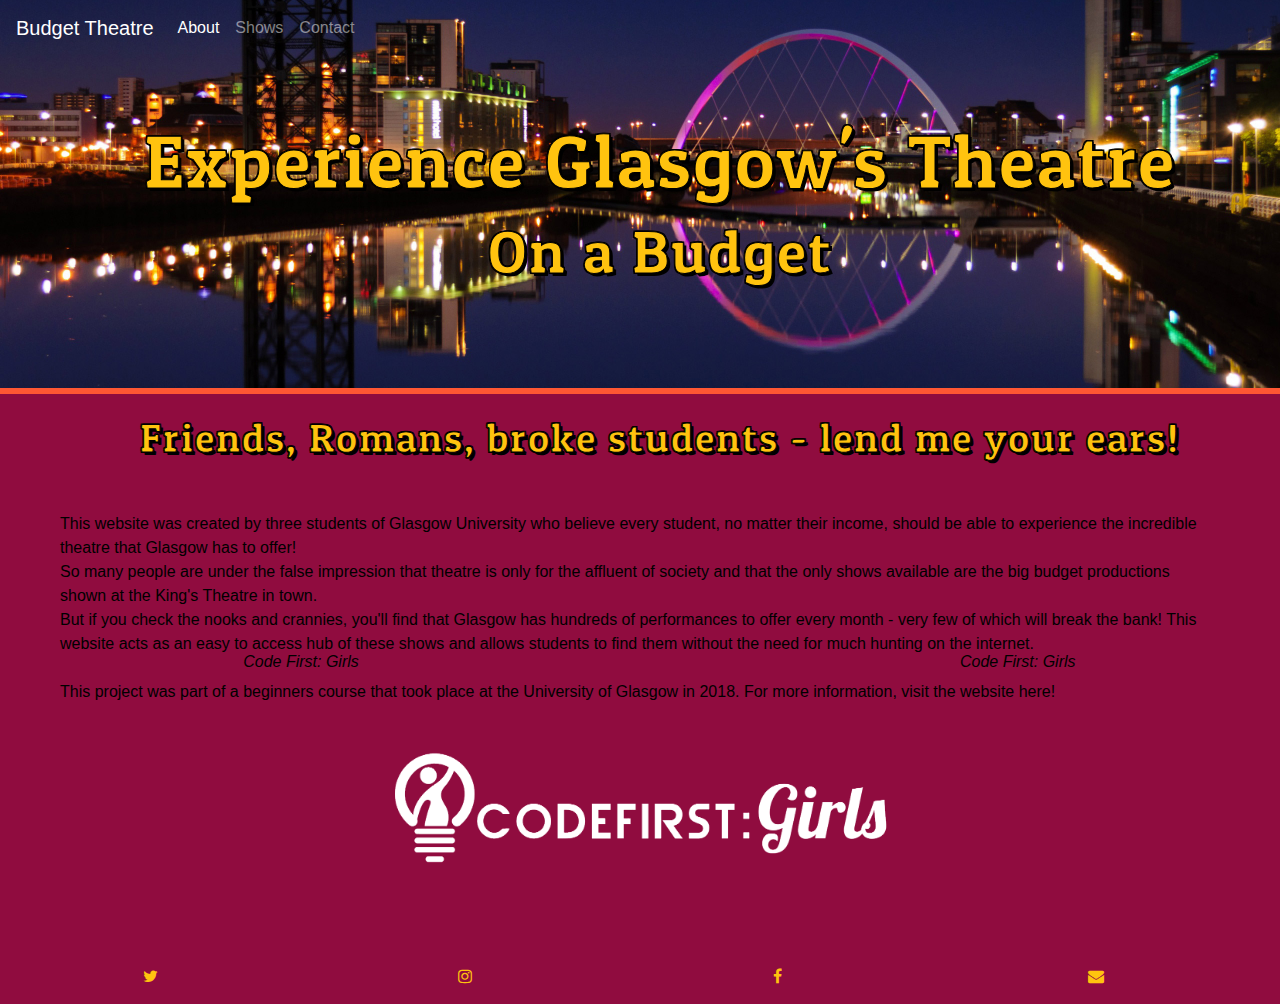
==== index_page2.html @ 1379a8dc "Fixed things" ====
<!DOCTYPE html>
<html>

<head>
  <!--    <link rel="stylesheet" type="text/css" href="./bootstrap.css"> -->
  <link rel="stylesheet" href="https://maxcdn.bootstrapcdn.com/bootstrap/4.0.0/css/bootstrap.min.css" integrity="sha384-Gn5384xqQ1aoWXA+058RXPxPg6fy4IWvTNh0E263XmFcJlSAwiGgFAW/dAiS6JXm" crossorigin="anonymous">
  <link rel="stylesheet" type="text/css" href="./stylesheet.css">
  <link href="https://fonts.googleapis.com/css?family=Patua+One" rel="stylesheet">
  <link rel="stylesheet" href="https://cdnjs.cloudflare.com/ajax/libs/font-awesome/4.7.0/css/font-awesome.min.css">
  <title> Glasgow Theatre on a Budget - About Us </title>
</head>

<body>
  <header>
    <nav class="navbar transparent navbar-expand-lg navbar-dark ">
      <a class="navbar-brand" href="index.html">Budget Theatre</a>
      <button class="navbar-toggler" type="button" data-toggle="collapse" data-target="#navbarNav" aria-controls="navbarNav" aria-expanded="false" aria-label="Toggle navigation">
        <span class="navbar-toggler-icon"></span>
      </button>
      <div class="collapse navbar-collapse" id="navbarNav">
        <ul class="navbar-nav">
          <li class="nav-item active">
            <a class="nav-link" href="index_page2.html">About<span class="sr-only">(current)</span></a>
          </li>
          <li class="nav-item">
            <a class="nav-link" href="#">Shows</a>
          </li>
          <li class="nav-item">
            <a class="nav-link" href="#">Contact</a>
          </li>
        </ul>
      </div>
    </nav>
    <div class='test'>
      <h1> Experience Glasgow's Theatre </h1>
      <h2> On a Budget </h2>
    </div>
  </header>

  <div class='whatson'>
      <h3>Friends, Romans, broke students - lend me your ears!</h3>
      <p class=about_text>
        This website was created by three students of Glasgow University who believe every student, no matter their income, should be able to experience the incredible theatre that Glasgow has to offer!<br />
        So many people are under the false impression that theatre is only for the affluent of society and that the only shows available are the big budget productions shown at the King's Theatre in town.<br />
        But if you check the nooks and crannies, you'll find that Glasgow has hundreds of performances to offer every month - very few of which will break the bank! This website acts as an easy to access hub of these shows and allows students to find them without the need for much hunting on the internet.<br />
        <br />
        This project was part of a <em>Code First: Girls</em> beginners course that took place at the University of Glasgow in 2018. For more information, visit the <em> Code First: Girls</em> website <a href="https://www.codefirstgirls.org.uk/">here!</a> <!--Need to change colour and underline of link because it looks scruffy -->
        <br />
        <br />
        </p>
        <div class="codefirst_img">
          <a href="http://www.codefirstgirls.org.uk">
            <img src="CFG_LogoHQ.png" width="600px" height="230px">
          </a>
        </div>
  </div>
  </div>
    <div class='container-fluid'>
      <div class="row">
        <a href="https://twitter.com/CodeFirstGirls?ref_src=twsrc%5Etfw&ref_url=https%3A%2F%2Fwww.codefirstgirls.org.uk%2F" class="fa fa-twitter"></a>
        <a href="https://www.instagram.com/codefirstgirls/?hl=en" class="fa fa-instagram" target="_blank"></a>
        <a class="fa fa-facebook" href="https://www.facebook.com/codefirstgirls/" target="_blank"></a>
        <a href= "https://login.live.com/login.srf?wa=wsignin1.0&rpsnv=13&ct=1520538115&rver=6.7.6640.0&wp=MBI_SSL&wreply=https%3a%2f%2foutlook.live.com%2fowa%2f%3fauthRedirect%3dtrue%26RpsCsrfState%3d013f477d-b495-9458-2a0b-ffa1d95e0cd4&id=292841&whr=live.com&CBCXT=out&lw=1&fl=dob%2cflname%2cwld&cobrandid=90015"
        class="fa fa-envelope" target="_blank"></a>
      </div>
    </div>
  </footer>

  <script src="https://code.jquery.com/jquery-3.2.1.slim.min.js" integrity="sha384-KJ3o2DKtIkvYIK3UENzmM7KCkRr/rE9/Qpg6aAZGJwFDMVNA/GpGFF93hXpG5KkN" crossorigin="anonymous"></script>
  <script src="https://cdnjs.cloudflare.com/ajax/libs/popper.js/1.12.9/umd/popper.min.js" integrity="sha384-ApNbgh9B+Y1QKtv3Rn7W3mgPxhU9K/ScQsAP7hUibX39j7fakFPskvXusvfa0b4Q" crossorigin="anonymous"></script>
  <script src="https://maxcdn.bootstrapcdn.com/bootstrap/4.0.0/js/bootstrap.min.js" integrity="sha384-JZR6Spejh4U02d8jOt6vLEHfe/JQGiRRSQQxSfFWpi1MquVdAyjUar5+76PVCmYl" crossorigin="anonymous"></script>

</body>

</html>
---- stylesheet.css ----
* { margin: 0px;
  padding: 0px;
}

body {
font-family: helvetica, sans-serif;
background-color: #900C3F;
}

h1, h2, h3 {
  font-family: 'Patua One', cursive;
  text-align: center;
  color: #FFC30F;
  margin: 10px 0 10px 40px;
  font-size: 75px;
  letter-spacing: 2px;
  -webkit-text-stroke: 1px black;
   text-shadow:
       3px 3px 0 #000,
     -1px -1px 0 #000,
      1px -1px 0 #000,
      -1px 1px 0 #000,
       1px 1px 0 #000;
}

h1 {
  padding: 50px 0 0 0;
}

h2 {
  font-size: 60px;
  padding: 0 0 60px 0;
}

h3 {
  font-size: 40px;
  padding: 0 0 20px 0;
}

p {
  color: #FFC30F;
  text-align: center;
}

.image_container {
    max-width: 100%;
    margin: 0 auto;
}

.showimages img {
  margin-right: 50px;
  border-radius: 8px;
  border: 2px solid #FFC30F; /* I'd like to add a 1px black line around the yellow border if I can work it out... */
  }


.img_wrap {
  position: relative;
  height: 317px; /* The image height should be 300px but for some reason the description box height has to be 317px - very specifically */
  width: 250px;
  margin: 30px;
  display: inline-block;
}

.item_description {
  position: absolute;
  top: 0;
  bottom: 0;
  left: 0;
  right: 0;
  display: flex;
  align-items: center;
  justify-content: center;
  background: rgba(255, 255, 255, 0.5);
  color: black;
  visibility: hidden;
  opacity: 0;
  transition: opacity .2s, visibility .2s;
  border-radius: 8px;
  font-size: 20px;
  font-weight: bold;
}

em {
  position: absolute;
  margin-top: -30px;
}

.img_wrap:hover .item_description {
  visibility: visible;
  opacity: 1;
}


img {
  image: linear-gradient(bottom, rgba(0,0,0,1), rgba(0,0,0,.4));
}

.test {
  margin: 0px 0 40px 0px;
}

.Welcome {
  padding: 10px;
}

.whatson {
  padding: 10px;
}

.contact {
  padding: 10px;
}

.row {
  color: white;
  padding: 10px;
}

.fa {
  padding: 10px;
  font-size: 20px;
  width: 70px;
  float: right;
  text-decoration: none;
  border-radius: 50%;
  color: #FFC30F;
  position: static;
  margin: 0 auto;
}

.container-fluid {
  float: right;
}
.form-text {
  color: #FFC30F;

}
.navbar-header {
  color: #FFC30F;
}

#headerparagraph {
  background-color: #58184590;
  margin: 0px 0 0 0;
  border-radius: 15px;
  padding: 20px;
  color: #FFC30F;
  position: center;

  /* Still need to add opacity settings for internet explorer and such */
}

.about_text {
  margin: 30px 50px 0 50px;
  text-align: left;
  color: black;
  im
}
.codefirst_img {
  height: 10em;
  display: flex;
  align-items: center;
  justify-content: center;
  margin: 0 0 50px 0;
}

a {
  color:inherit;
  text-decoration: none;
 }

header {
  background: url('backgroung_img.jpg');
  background-position: center;
  background-repeat: no-repeat;
  background-size: cover;
  width: 100%;
  display: inline-block;
  border-bottom: 6px solid #FF5733

}

form {
  /* Just to center the form on the page */
  width: 300px;
  padding: 10px;
  margin:0 auto;
	position:relative;
  /* To see the outline of the form */
}

form div + div {
  margin-top: 1em;
}

label {
  /* To make sure that all labels have the same size and are properly aligned */
  display: inline-block;
  width: 300px;
}

input, textarea {
  /* To make sure that all text fields have the same font settings
     By default, textareas have a monospace font */
  font: 1em sans-serif;

  /* To give the same size to all text fields */
  width: 300px;
}

input:focus, textarea:focus {
  /* To give a little highlight on active elements */
  border-color: #000;
}

textarea {
  /* To properly align multiline text fields with their labels */
  vertical-align: top;
  /* To give enough room to type some text */
  height: 5em;
}

.button {
  /* To position the buttons to the same position of the text fields */
  font-family: 'Patua One', cursive;
  color: #FFC30F;

   /* same size as the label elements */
}

button {
  /* This extra margin represent roughly the same space as the space
     between the labels and their text fields */
  margin-left: .5em;
  color: black;
}
@media only screen and (max-width: 1200px) {
    /* For mobile phones: */
    [class*="col-"] {
        width: 100%;
    }
}

.button {
    background-color: #4CAF50; /* Green */
    border: none;
    color: white;
    padding: 16px 16px;
    text-align: center;
    text-decoration: none;
    display: inline-block;
    font-size: 16px;
    margin: 4px 2px;
    -webkit-transition-duration: 0.4s; /* Safari */
    transition-duration: 0.4s;
    cursor: pointer;
}

.button1 {
    background-color: white;
    color: black;
    border: 2px solid #FFC30F;
    border-radius: 8px;
}

.button1:hover {
    background-color: #FFC30F;
    color: white;
}

.navbar.transparent.navbar-inverse .navbar-inner {
  background: rgba(0,0,0,0.4);
  font-family: helvetica, sans-serif;
}
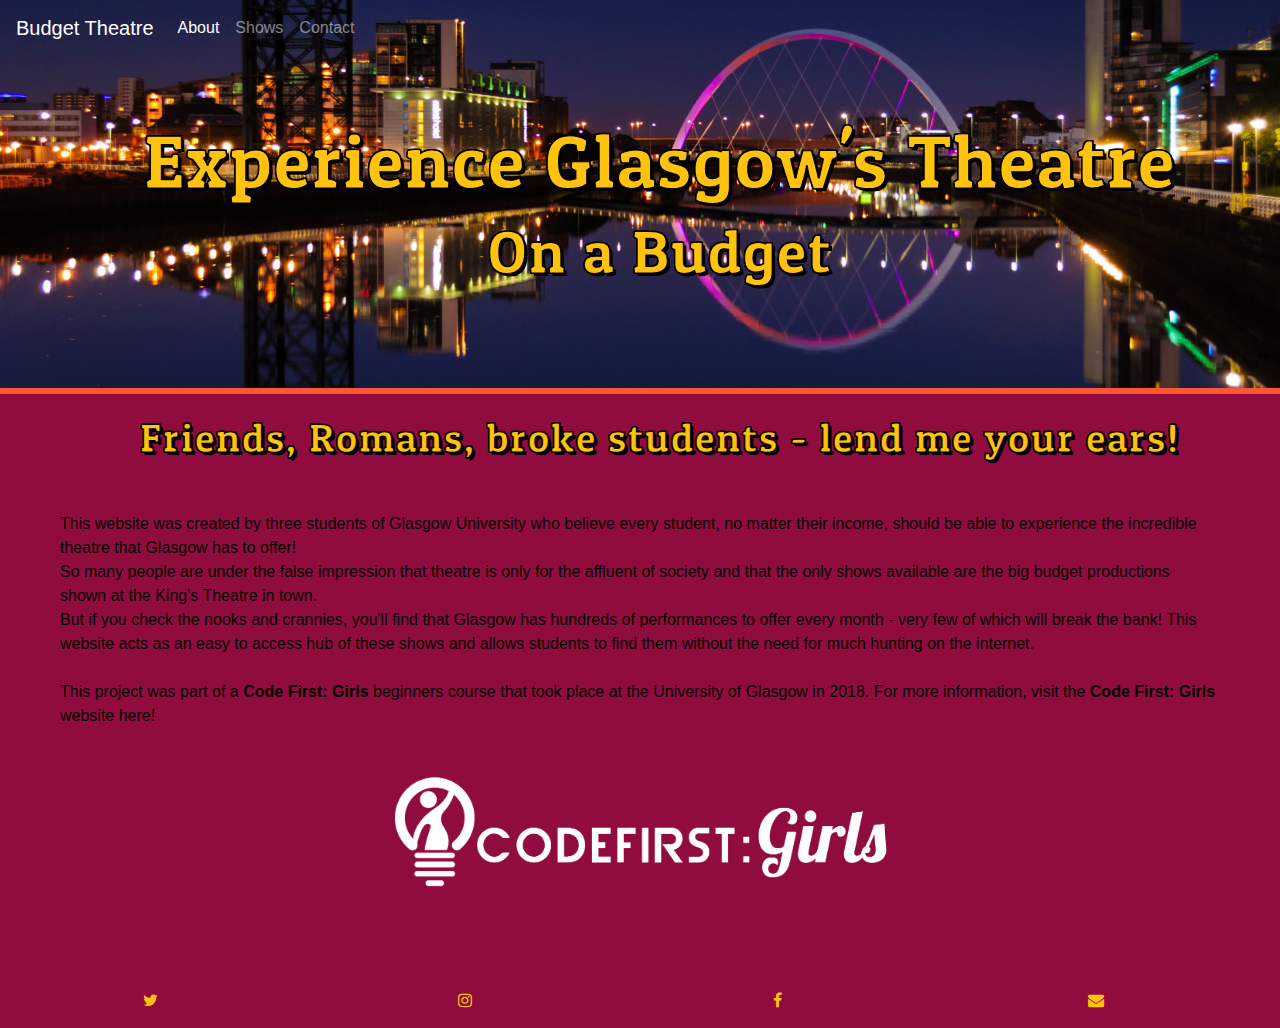
==== commit 18b11b35: "Fixing the bold type that had moved out of place" ====
--- a/index_page2.html
+++ b/index_page2.html
@@ -44,7 +44,7 @@
         So many people are under the false impression that theatre is only for the affluent of society and that the only shows available are the big budget productions shown at the King's Theatre in town.<br />
         But if you check the nooks and crannies, you'll find that Glasgow has hundreds of performances to offer every month - very few of which will break the bank! This website acts as an easy to access hub of these shows and allows students to find them without the need for much hunting on the internet.<br />
         <br />
-        This project was part of a <em>Code First: Girls</em> beginners course that took place at the University of Glasgow in 2018. For more information, visit the <em> Code First: Girls</em> website <a href="https://www.codefirstgirls.org.uk/">here!</a> <!--Need to change colour and underline of link because it looks scruffy -->
+        This project was part of a <span class='bold'>Code First: Girls</span> beginners course that took place at the University of Glasgow in 2018. For more information, visit the <span class="bold"> Code First: Girls</span> website <a href="https://www.codefirstgirls.org.uk/">here!</a> <!--Need to change colour and underline of link because it looks scruffy -->
         <br />
         <br />
         </p>
--- a/stylesheet.css
+++ b/stylesheet.css
@@ -273,3 +273,7 @@
   background: rgba(0,0,0,0.4);
   font-family: helvetica, sans-serif;
 }
+
+.bold {
+  font-weight: bold;
+}
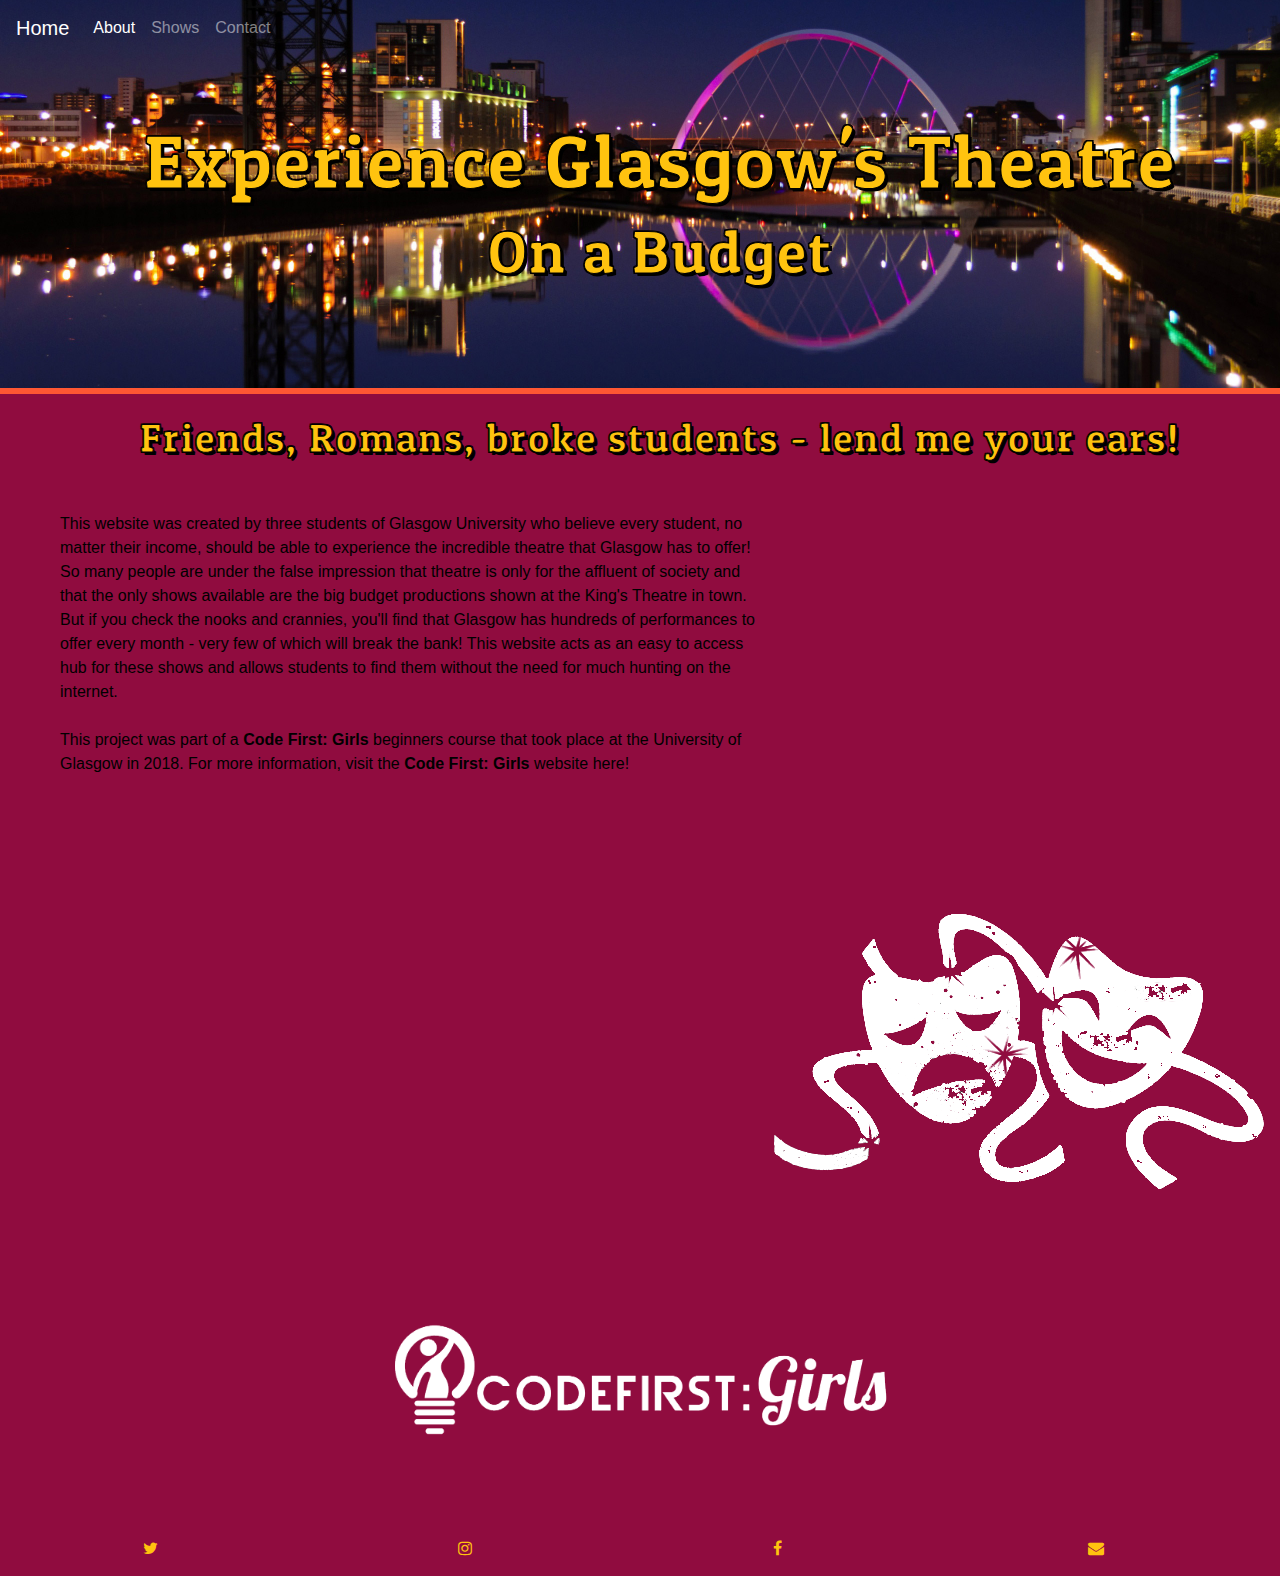
==== commit d771acc4: "Added shows and formatted" ====
--- a/index_page2.html
+++ b/index_page2.html
@@ -13,7 +13,7 @@
 <body>
   <header>
     <nav class="navbar transparent navbar-expand-lg navbar-dark ">
-      <a class="navbar-brand" href="index.html">Budget Theatre</a>
+      <a class="navbar-brand" href="index.html">Home</a>
       <button class="navbar-toggler" type="button" data-toggle="collapse" data-target="#navbarNav" aria-controls="navbarNav" aria-expanded="false" aria-label="Toggle navigation">
         <span class="navbar-toggler-icon"></span>
       </button>
@@ -42,12 +42,15 @@
       <p class=about_text>
         This website was created by three students of Glasgow University who believe every student, no matter their income, should be able to experience the incredible theatre that Glasgow has to offer!<br />
         So many people are under the false impression that theatre is only for the affluent of society and that the only shows available are the big budget productions shown at the King's Theatre in town.<br />
-        But if you check the nooks and crannies, you'll find that Glasgow has hundreds of performances to offer every month - very few of which will break the bank! This website acts as an easy to access hub of these shows and allows students to find them without the need for much hunting on the internet.<br />
+        But if you check the nooks and crannies, you'll find that Glasgow has hundreds of performances to offer every month - very few of which will break the bank! This website acts as an easy to access hub for these shows and allows students to find them without the need for much hunting on the internet.<br />
         <br />
         This project was part of a <span class='bold'>Code First: Girls</span> beginners course that took place at the University of Glasgow in 2018. For more information, visit the <span class="bold"> Code First: Girls</span> website <a href="https://www.codefirstgirls.org.uk/">here!</a> <!--Need to change colour and underline of link because it looks scruffy -->
         <br />
         <br />
         </p>
+        <div class="masks">
+          <img src="masks2.png">
+        </div>
         <div class="codefirst_img">
           <a href="http://www.codefirstgirls.org.uk">
             <img src="CFG_LogoHQ.png" width="600px" height="230px">
--- a/stylesheet.css
+++ b/stylesheet.css
@@ -50,13 +50,16 @@
 .showimages img {
   margin-right: 50px;
   border-radius: 8px;
-  border: 2px solid #FFC30F; /* I'd like to add a 1px black line around the yellow border if I can work it out... */
+  padding: 2px;
+  border: 1px solid #000000;
+  background-color: #FFC30F;
   }
+
 
 
 .img_wrap {
   position: relative;
-  height: 317px; /* The image height should be 300px but for some reason the description box height has to be 317px - very specifically */
+  height: 316px; /* The image height should be 300px but for some reason the description box height has to be 316px - very specifically */
   width: 250px;
   margin: 30px;
   display: inline-block;
@@ -155,7 +158,7 @@
   margin: 30px 50px 0 50px;
   text-align: left;
   color: black;
-  im
+  width: 700px
 }
 .codefirst_img {
   height: 10em;
@@ -163,6 +166,10 @@
   align-items: center;
   justify-content: center;
   margin: 0 0 50px 0;
+}
+
+.masks {
+  text-align: right;
 }
 
 a {
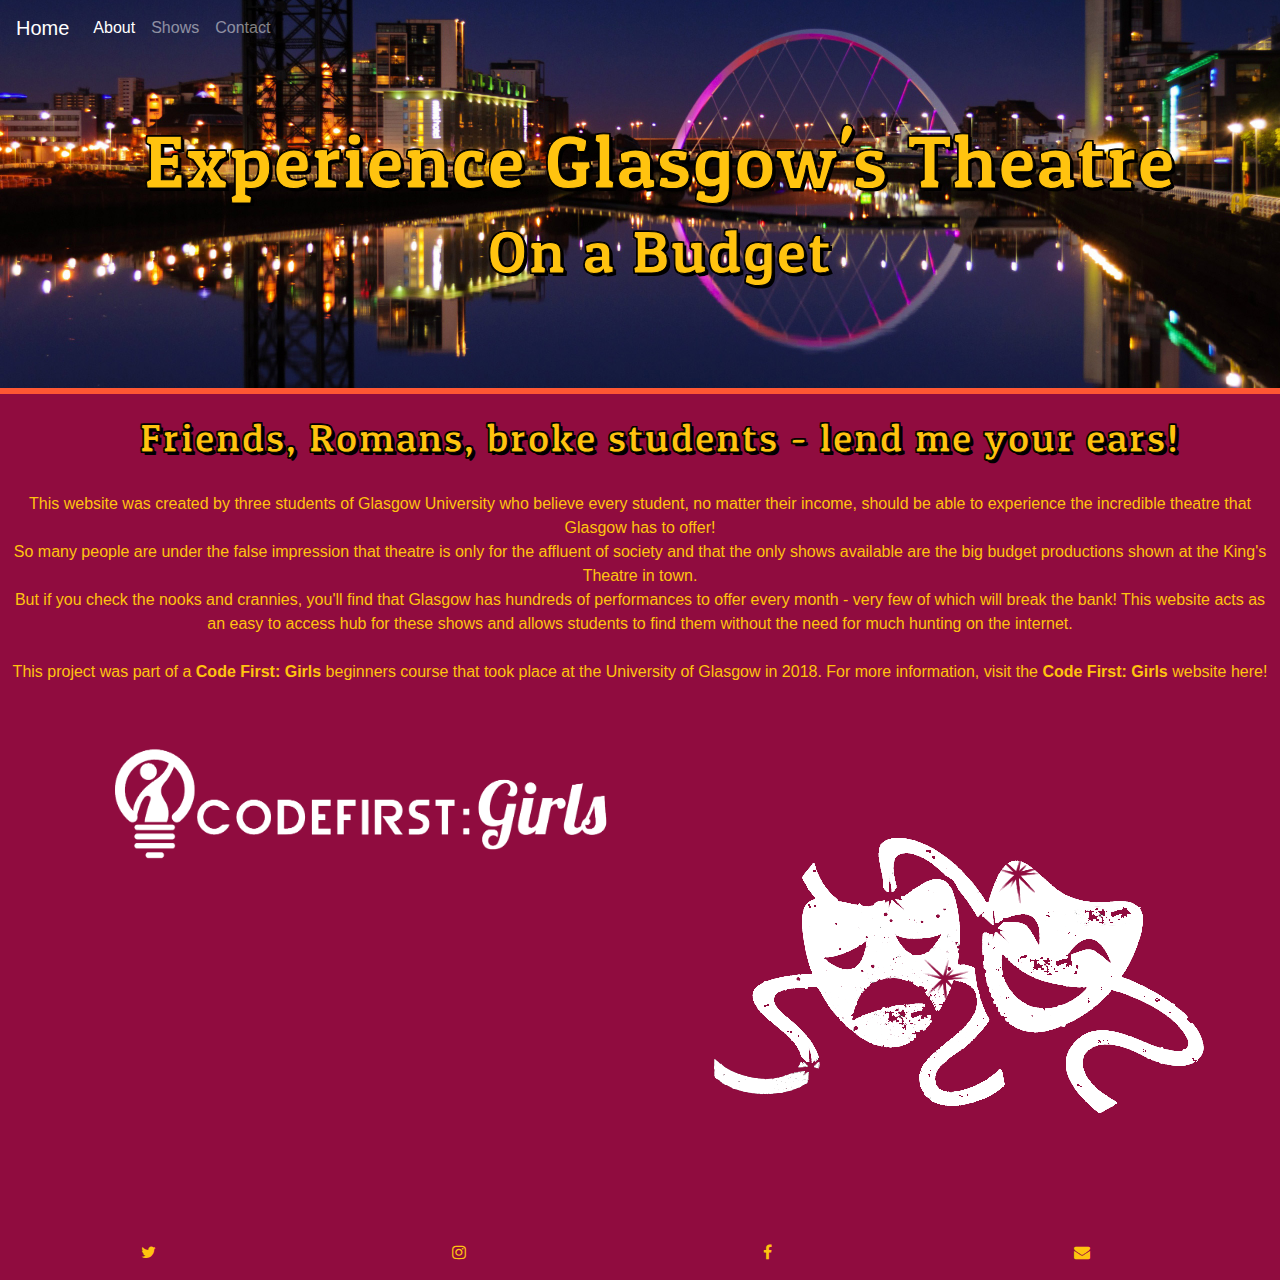
==== commit 8d08c5f9: "Tried aligning the photo on about page" ====
--- a/index_page2.html
+++ b/index_page2.html
@@ -2,11 +2,14 @@
 <html>
 
 <head>
+  <meta charset="UTF-8">
+   <meta http-equiv="X-UA-Compatible" content="IE=edge">
   <!--    <link rel="stylesheet" type="text/css" href="./bootstrap.css"> -->
   <link rel="stylesheet" href="https://maxcdn.bootstrapcdn.com/bootstrap/4.0.0/css/bootstrap.min.css" integrity="sha384-Gn5384xqQ1aoWXA+058RXPxPg6fy4IWvTNh0E263XmFcJlSAwiGgFAW/dAiS6JXm" crossorigin="anonymous">
   <link rel="stylesheet" type="text/css" href="./stylesheet.css">
   <link href="https://fonts.googleapis.com/css?family=Patua+One" rel="stylesheet">
   <link rel="stylesheet" href="https://cdnjs.cloudflare.com/ajax/libs/font-awesome/4.7.0/css/font-awesome.min.css">
+  <script type="text/javascript" src="http://code.jquery.com/jquery-1.7.1.min.js"></script>
   <title> Glasgow Theatre on a Budget - About Us </title>
 </head>
 
@@ -39,17 +42,17 @@
 
   <div class='whatson'>
       <h3>Friends, Romans, broke students - lend me your ears!</h3>
-      <p class=about_text>
-        This website was created by three students of Glasgow University who believe every student, no matter their income, should be able to experience the incredible theatre that Glasgow has to offer!<br />
-        So many people are under the false impression that theatre is only for the affluent of society and that the only shows available are the big budget productions shown at the King's Theatre in town.<br />
-        But if you check the nooks and crannies, you'll find that Glasgow has hundreds of performances to offer every month - very few of which will break the bank! This website acts as an easy to access hub for these shows and allows students to find them without the need for much hunting on the internet.<br />
-        <br />
-        This project was part of a <span class='bold'>Code First: Girls</span> beginners course that took place at the University of Glasgow in 2018. For more information, visit the <span class="bold"> Code First: Girls</span> website <a href="https://www.codefirstgirls.org.uk/">here!</a> <!--Need to change colour and underline of link because it looks scruffy -->
-        <br />
-        <br />
+      <p class="about_text">
+          This website was created by three students of Glasgow University who believe every student, no matter their income, should be able to experience the incredible theatre that Glasgow has to offer!<br />
+          So many people are under the false impression that theatre is only for the affluent of society and that the only shows available are the big budget productions shown at the King's Theatre in town.<br />
+          But if you check the nooks and crannies, you'll find that Glasgow has hundreds of performances to offer every month - very few of which will break the bank! This website acts as an easy to access hub for these shows and allows students to find them without the need for much hunting on the internet.<br />
+          <br />
+          This project was part of a <span class='bold'>Code First: Girls</span> beginners course that took place at the University of Glasgow in 2018. For more information, visit the <span class="bold"> Code First: Girls</span> website <a href="https://www.codefirstgirls.org.uk/">here!</a> <!--Need to change colour and underline of link because it looks scruffy -->
+          <br />
+          <br />
         </p>
         <div class="masks">
-          <img src="masks2.png">
+          <img class="masks" src="masks2.png">
         </div>
         <div class="codefirst_img">
           <a href="http://www.codefirstgirls.org.uk">
--- a/stylesheet.css
+++ b/stylesheet.css
@@ -118,6 +118,7 @@
 .row {
   color: white;
   padding: 10px;
+  margin-right: 0px;
 }
 
 .fa {
@@ -132,6 +133,24 @@
   margin: 0 auto;
 }
 
+.fa:hover {
+  color: #FF5733;
+  text-decoration: none;
+  -webkit-animation: infinite-spinning 1s ease-out 0s infinite normal;
+  animation: infinite-spinning 1s ease-out 0s infinite normal;
+}
+
+@keyframes infinite-spinning {
+from {
+  transform: rotate(0deg);
+}
+to {
+  transform: rotate(-30deg);
+}
+}
+
+
+
 .container-fluid {
   float: right;
 }
@@ -154,8 +173,8 @@
   /* Still need to add opacity settings for internet explorer and such */
 }
 
-.about_text {
-  margin: 30px 50px 0 50px;
+p .about_text {
+  margin: 30px 0 0 50px;
   text-align: left;
   color: black;
   width: 700px
@@ -169,7 +188,9 @@
 }
 
 .masks {
-  text-align: right;
+  float: right;
+  vertical-align: top;
+  margin: 0 30px 0 0;
 }
 
 a {
@@ -242,6 +263,21 @@
   margin-left: .5em;
   color: black;
 }
+
+/* For desktop: */
+.col-1 {width: 8.33%;}
+.col-2 {width: 16.66%;}
+.col-3 {width: 25%;}
+.col-4 {width: 33.33%;}
+.col-5 {width: 41.66%;}
+.col-6 {width: 50%;}
+.col-7 {width: 58.33%;}
+.col-8 {width: 66.66%;}
+.col-9 {width: 75%;}
+.col-10 {width: 83.33%;}
+.col-11 {width: 91.66%;}
+.col-12 {width: 100%;}
+
 @media only screen and (max-width: 1200px) {
     /* For mobile phones: */
     [class*="col-"] {
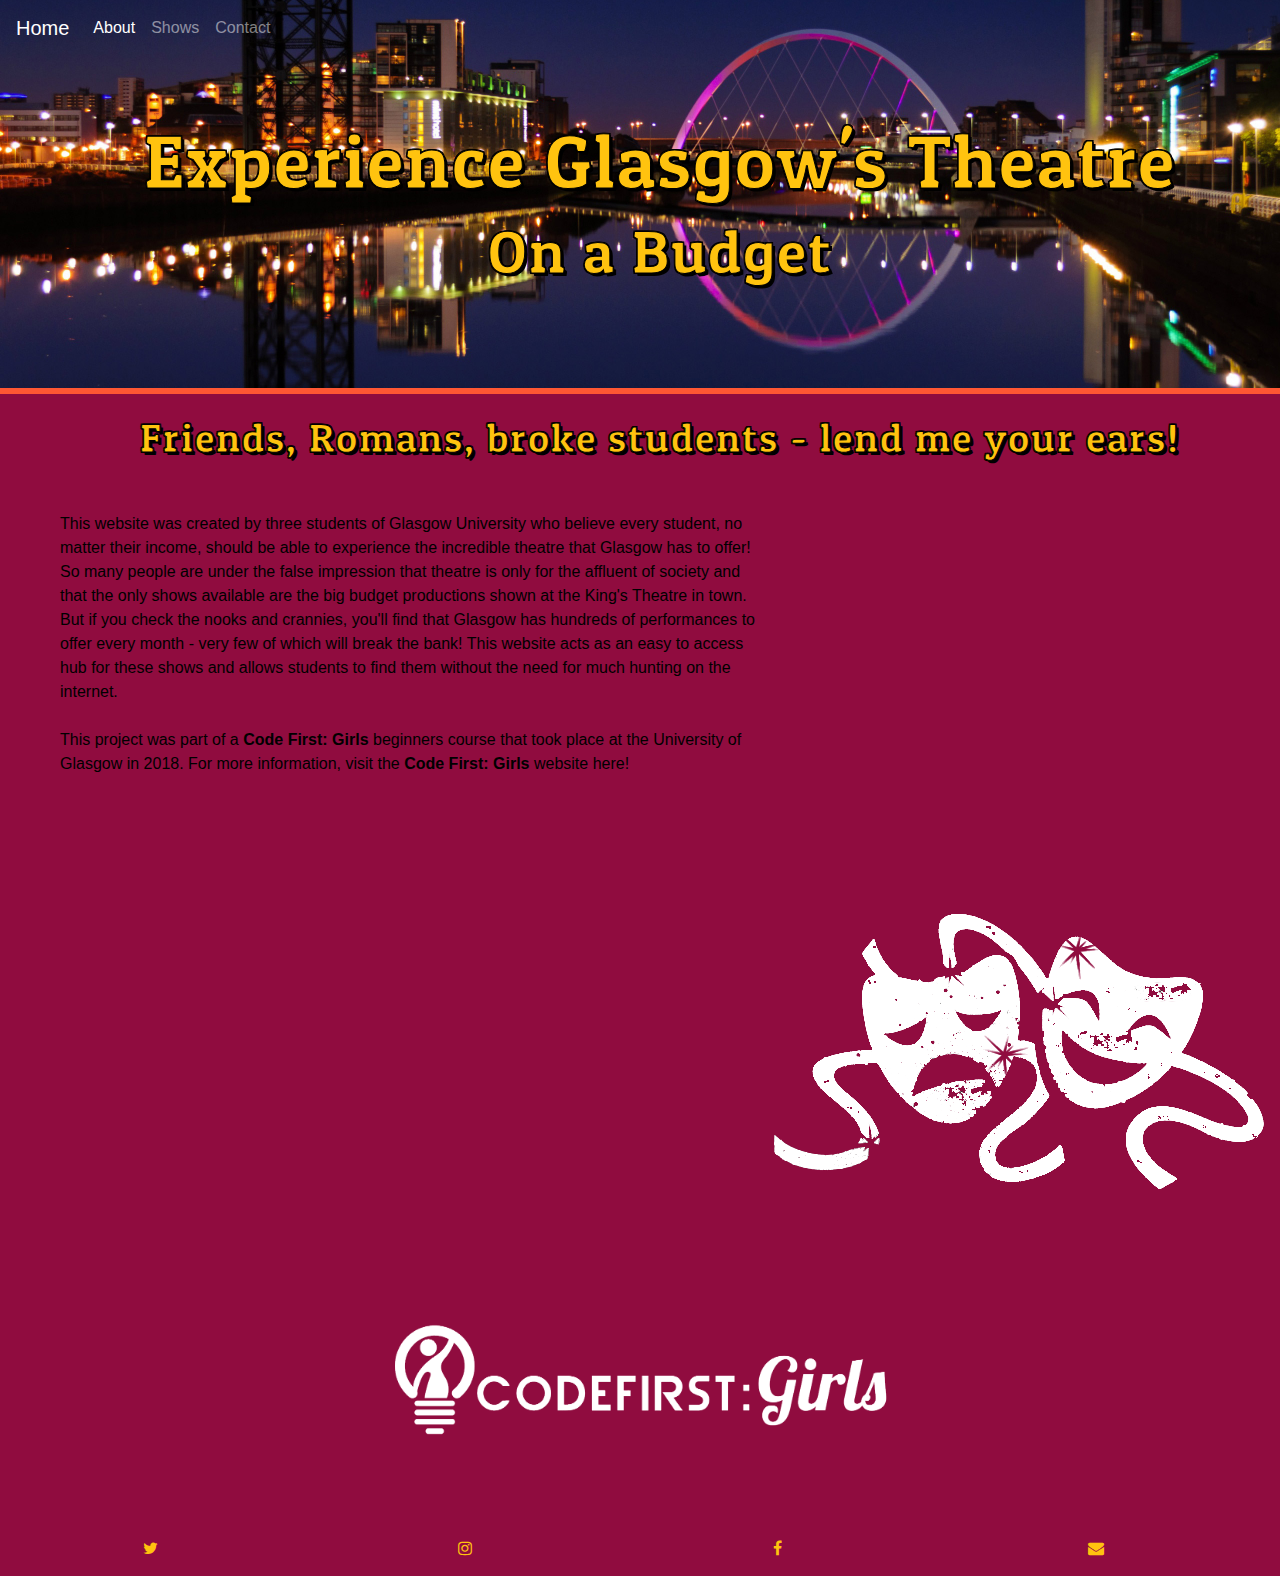
==== commit a9f5a865: "edge compatability" ====
--- a/index_page2.html
+++ b/index_page2.html
@@ -42,17 +42,17 @@
 
   <div class='whatson'>
       <h3>Friends, Romans, broke students - lend me your ears!</h3>
-      <p class="about_text">
-          This website was created by three students of Glasgow University who believe every student, no matter their income, should be able to experience the incredible theatre that Glasgow has to offer!<br />
-          So many people are under the false impression that theatre is only for the affluent of society and that the only shows available are the big budget productions shown at the King's Theatre in town.<br />
-          But if you check the nooks and crannies, you'll find that Glasgow has hundreds of performances to offer every month - very few of which will break the bank! This website acts as an easy to access hub for these shows and allows students to find them without the need for much hunting on the internet.<br />
-          <br />
-          This project was part of a <span class='bold'>Code First: Girls</span> beginners course that took place at the University of Glasgow in 2018. For more information, visit the <span class="bold"> Code First: Girls</span> website <a href="https://www.codefirstgirls.org.uk/">here!</a> <!--Need to change colour and underline of link because it looks scruffy -->
-          <br />
-          <br />
+      <p class=about_text>
+        This website was created by three students of Glasgow University who believe every student, no matter their income, should be able to experience the incredible theatre that Glasgow has to offer!<br />
+        So many people are under the false impression that theatre is only for the affluent of society and that the only shows available are the big budget productions shown at the King's Theatre in town.<br />
+        But if you check the nooks and crannies, you'll find that Glasgow has hundreds of performances to offer every month - very few of which will break the bank! This website acts as an easy to access hub for these shows and allows students to find them without the need for much hunting on the internet.<br />
+        <br />
+        This project was part of a <span class='bold'>Code First: Girls</span> beginners course that took place at the University of Glasgow in 2018. For more information, visit the <span class="bold"> Code First: Girls</span> website <a href="https://www.codefirstgirls.org.uk/">here!</a> <!--Need to change colour and underline of link because it looks scruffy -->
+        <br />
+        <br />
         </p>
         <div class="masks">
-          <img class="masks" src="masks2.png">
+          <img src="masks2.png">
         </div>
         <div class="codefirst_img">
           <a href="http://www.codefirstgirls.org.uk">
--- a/stylesheet.css
+++ b/stylesheet.css
@@ -118,7 +118,6 @@
 .row {
   color: white;
   padding: 10px;
-  margin-right: 0px;
 }
 
 .fa {
@@ -135,21 +134,7 @@
 
 .fa:hover {
   color: #FF5733;
-  text-decoration: none;
-  -webkit-animation: infinite-spinning 1s ease-out 0s infinite normal;
-  animation: infinite-spinning 1s ease-out 0s infinite normal;
-}
-
-@keyframes infinite-spinning {
-from {
-  transform: rotate(0deg);
-}
-to {
-  transform: rotate(-30deg);
-}
-}
-
-
+}
 
 .container-fluid {
   float: right;
@@ -173,8 +158,8 @@
   /* Still need to add opacity settings for internet explorer and such */
 }
 
-p .about_text {
-  margin: 30px 0 0 50px;
+.about_text {
+  margin: 30px 50px 0 50px;
   text-align: left;
   color: black;
   width: 700px
@@ -188,9 +173,7 @@
 }
 
 .masks {
-  float: right;
-  vertical-align: top;
-  margin: 0 30px 0 0;
+  text-align: right;
 }
 
 a {
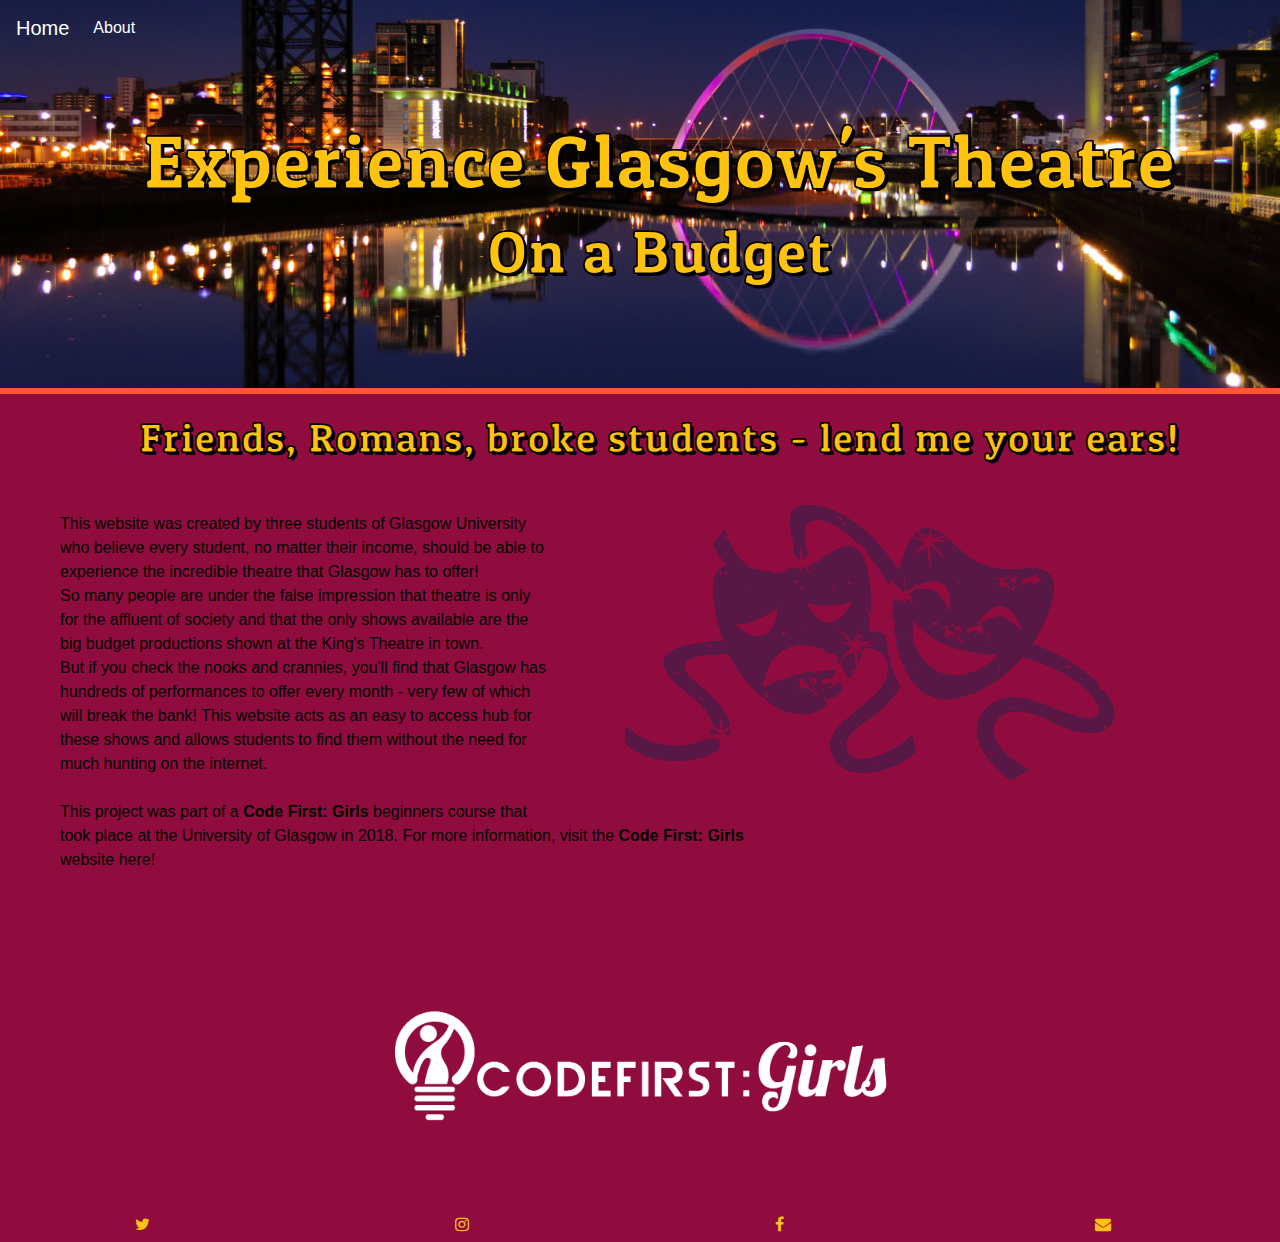
==== commit 44a06ccb: "Lots of edits" ====
--- a/index_page2.html
+++ b/index_page2.html
@@ -6,7 +6,7 @@
    <meta http-equiv="X-UA-Compatible" content="IE=edge">
   <!--    <link rel="stylesheet" type="text/css" href="./bootstrap.css"> -->
   <link rel="stylesheet" href="https://maxcdn.bootstrapcdn.com/bootstrap/4.0.0/css/bootstrap.min.css" integrity="sha384-Gn5384xqQ1aoWXA+058RXPxPg6fy4IWvTNh0E263XmFcJlSAwiGgFAW/dAiS6JXm" crossorigin="anonymous">
-  <link rel="stylesheet" type="text/css" href="./stylesheet.css">
+  <link rel="stylesheet" type="text/css" href="./stylesheet_about.css">
   <link href="https://fonts.googleapis.com/css?family=Patua+One" rel="stylesheet">
   <link rel="stylesheet" href="https://cdnjs.cloudflare.com/ajax/libs/font-awesome/4.7.0/css/font-awesome.min.css">
   <script type="text/javascript" src="http://code.jquery.com/jquery-1.7.1.min.js"></script>
@@ -25,11 +25,11 @@
           <li class="nav-item active">
             <a class="nav-link" href="index_page2.html">About<span class="sr-only">(current)</span></a>
           </li>
-          <li class="nav-item">
+          <!-- <li class="nav-item">
             <a class="nav-link" href="#">Shows</a>
           </li>
           <li class="nav-item">
-            <a class="nav-link" href="#">Contact</a>
+            <a class="nav-link" href="#">Contact</a> -->
           </li>
         </ul>
       </div>
@@ -39,10 +39,13 @@
       <h2> On a Budget </h2>
     </div>
   </header>
-
   <div class='whatson'>
       <h3>Friends, Romans, broke students - lend me your ears!</h3>
-      <p class=about_text>
+      <div class="masks">
+        <img src="masks2.png">
+      </div>
+      <div class="about_text">
+      <p>
         This website was created by three students of Glasgow University who believe every student, no matter their income, should be able to experience the incredible theatre that Glasgow has to offer!<br />
         So many people are under the false impression that theatre is only for the affluent of society and that the only shows available are the big budget productions shown at the King's Theatre in town.<br />
         But if you check the nooks and crannies, you'll find that Glasgow has hundreds of performances to offer every month - very few of which will break the bank! This website acts as an easy to access hub for these shows and allows students to find them without the need for much hunting on the internet.<br />
@@ -51,10 +54,8 @@
         <br />
         <br />
         </p>
-        <div class="masks">
-          <img src="masks2.png">
-        </div>
-        <div class="codefirst_img">
+      </div>
+        <div class="codefirst_img"> <!-- Add 'open link in new tab' -->
           <a href="http://www.codefirstgirls.org.uk">
             <img src="CFG_LogoHQ.png" width="600px" height="230px">
           </a>
--- a/stylesheet_about.css
+++ b/stylesheet_about.css
@@ -0,0 +1,248 @@
+* { margin: 0px;
+  padding: 0px;
+}
+
+body {
+font-family: helvetica, sans-serif;
+background-color: #900C3F;
+}
+
+h1, h2, h3 {
+  font-family: 'Patua One', cursive;
+  text-align: center;
+  color: #FFC30F;
+  margin: 10px 0 10px 40px;
+  font-size: 75px;
+  letter-spacing: 2px;
+  -webkit-text-stroke: 1px black;
+   text-shadow:
+       3px 3px 0 #000,
+     -1px -1px 0 #000,
+      1px -1px 0 #000,
+      -1px 1px 0 #000,
+       1px 1px 0 #000;
+}
+
+h1 {
+  padding: 50px 0 0 0;
+}
+
+h2 {
+  font-size: 60px;
+  padding: 0 0 60px 0;
+}
+
+h3 {
+  font-size: 40px;
+  padding: 0 0 20px 0;
+}
+
+.test {
+  margin: 0px 0 40px 0px;
+}
+
+.Welcome {
+  padding: 10px;
+}
+
+.whatson {
+  padding: 10px;
+}
+
+.fa {
+  padding: 10px;
+  font-size: 20px;
+  width: 70px;
+  float: right;
+  text-decoration: none;
+  border-radius: 50%;
+  color: #FFC30F;
+  position: static;
+  margin: 0 auto;
+}
+
+.fa:hover {
+  color: #FF5733;
+  text-decoration: none;
+  -webkit-animation: infinite-spinning 1s ease-out 0s infinite normal;
+  animation: infinite-spinning 1s ease-out 0s infinite normal;
+}
+
+@keyframes infinite-spinning {
+from {
+  transform: rotate(0deg);
+}
+to {
+  transform: rotate(-30deg);
+}
+}
+
+
+
+.container-fluid {
+  float: right;
+}
+.form-text {
+  color: #FFC30F;
+
+}
+.navbar-header {
+  color: #FFC30F;
+}
+
+#headerparagraph {
+  background-color: #58184590;
+  margin: 0px 0 0 0;
+  border-radius: 15px;
+  padding: 20px;
+  color: #FFC30F;
+  position: center;
+
+  /* Still need to add opacity settings for internet explorer and such */
+}
+
+.about_text {
+  margin: 30px 0 0 50px;
+  text-align: left;
+  color: black;
+  width: 700px
+}
+.codefirst_img {
+  height: 10em;
+  display: flex;
+  align-items: center;
+  justify-content: center;
+  margin: 90px 0 50px 0;
+}
+
+.masks {
+  float: right;
+}
+
+a {
+  color:inherit;
+  text-decoration: none;
+ }
+
+header {
+  background: url('backgroung_img.jpg');
+  background-position: center;
+  background-repeat: no-repeat;
+  background-size: cover;
+  width: 100%;
+  display: inline-block;
+  border-bottom: 6px solid #FF5733
+}
+
+
+form {
+  /* Just to center the form on the page */
+  width: 300px;
+  padding: 10px;
+  margin:0 auto;
+	position:relative;
+  /* To see the outline of the form */
+}
+
+form div + div {
+  margin-top: 1em;
+}
+
+label {
+  /* To make sure that all labels have the same size and are properly aligned */
+  display: inline-block;
+  width: 300px;
+}
+
+input, textarea {
+  /* To make sure that all text fields have the same font settings
+     By default, textareas have a monospace font */
+  font: 1em sans-serif;
+
+  /* To give the same size to all text fields */
+  width: 300px;
+}
+
+input:focus, textarea:focus {
+  /* To give a little highlight on active elements */
+  border-color: #000;
+}
+
+textarea {
+  /* To properly align multiline text fields with their labels */
+  vertical-align: top;
+  /* To give enough room to type some text */
+  height: 5em;
+}
+
+.button {
+  /* To position the buttons to the same position of the text fields */
+  font-family: 'Patua One', cursive;
+  color: #FFC30F;
+
+   /* same size as the label elements */
+}
+
+button {
+  /* This extra margin represent roughly the same space as the space
+     between the labels and their text fields */
+  margin-left: .5em;
+  color: black;
+}
+
+/* For desktop: */
+.col-1 {width: 8.33%;}
+.col-2 {width: 16.66%;}
+.col-3 {width: 25%;}
+.col-4 {width: 33.33%;}
+.col-5 {width: 41.66%;}
+.col-6 {width: 50%;}
+.col-7 {width: 58.33%;}
+.col-8 {width: 66.66%;}
+.col-9 {width: 75%;}
+.col-10 {width: 83.33%;}
+.col-11 {width: 91.66%;}
+.col-12 {width: 100%;}
+
+@media only screen and (max-width: 1200px) {
+    /* For mobile phones: */
+    [class*="col-"] {
+        width: 100%;
+    }
+}
+
+.button {
+    background-color: #4CAF50; /* Green */
+    border: none;
+    color: white;
+    padding: 16px 16px;
+    text-align: center;
+    text-decoration: none;
+    display: inline-block;
+    font-size: 16px;
+    margin: 4px 2px;
+    -webkit-transition-duration: 0.4s; /* Safari */
+    transition-duration: 0.4s;
+    cursor: pointer;
+}
+
+.button1 {
+    background-color: white;
+    color: black;
+    border: 2px solid #FFC30F;
+    border-radius: 8px;
+}
+
+.button1:hover {
+    background-color: #FFC30F;
+    color: white;
+}
+
+.navbar.transparent.navbar-inverse .navbar-inner {
+  background: rgba(0,0,0,0.4);
+  font-family: helvetica, sans-serif;
+}
+
+.bold {
+  font-weight: bold;
+}
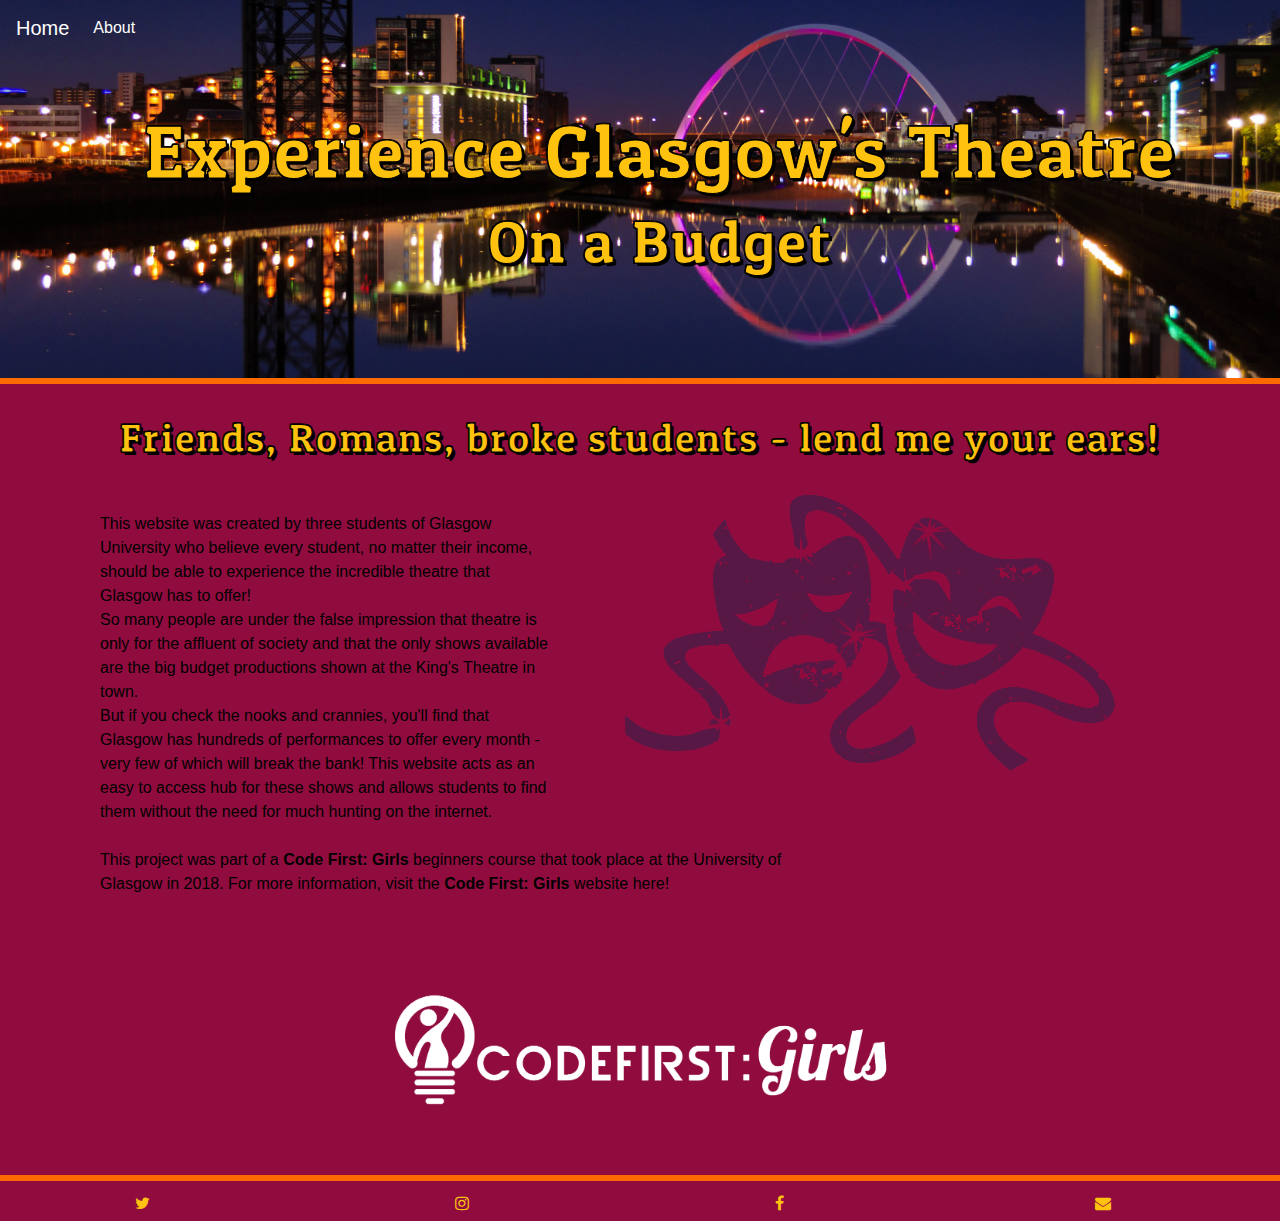
==== commit 7623f12c: "Tidied Code" ====
--- a/index_page2.html
+++ b/index_page2.html
@@ -14,12 +14,13 @@
 </head>
 
 <body>
-  <header>
+
+<header>
     <nav class="navbar transparent navbar-expand-lg navbar-dark ">
       <a class="navbar-brand" href="index.html">Home</a>
-      <button class="navbar-toggler" type="button" data-toggle="collapse" data-target="#navbarNav" aria-controls="navbarNav" aria-expanded="false" aria-label="Toggle navigation">
+        <button class="navbar-toggler" type="button" data-toggle="collapse" data-target="#navbarNav" aria-controls="navbarNav" aria-expanded="false" aria-label="Toggle navigation">
         <span class="navbar-toggler-icon"></span>
-      </button>
+        </button>
       <div class="collapse navbar-collapse" id="navbarNav">
         <ul class="navbar-nav">
           <li class="nav-item active">
@@ -38,30 +39,34 @@
       <h1> Experience Glasgow's Theatre </h1>
       <h2> On a Budget </h2>
     </div>
-  </header>
+</header>
+
   <div class='whatson'>
       <h3>Friends, Romans, broke students - lend me your ears!</h3>
-      <div class="masks">
-        <img src="masks2.png">
-      </div>
+        <div class="masks">
+          <img src="masks2.png">
+        </div>
       <div class="about_text">
       <p>
         This website was created by three students of Glasgow University who believe every student, no matter their income, should be able to experience the incredible theatre that Glasgow has to offer!<br />
         So many people are under the false impression that theatre is only for the affluent of society and that the only shows available are the big budget productions shown at the King's Theatre in town.<br />
         But if you check the nooks and crannies, you'll find that Glasgow has hundreds of performances to offer every month - very few of which will break the bank! This website acts as an easy to access hub for these shows and allows students to find them without the need for much hunting on the internet.<br />
         <br />
-        This project was part of a <span class='bold'>Code First: Girls</span> beginners course that took place at the University of Glasgow in 2018. For more information, visit the <span class="bold"> Code First: Girls</span> website <a href="https://www.codefirstgirls.org.uk/">here!</a> <!--Need to change colour and underline of link because it looks scruffy -->
+        This project was part of a <span class='bold'>Code First: Girls</span> beginners course that took place at the University of Glasgow in 2018. For more information, visit the <span class="bold"> Code First: Girls</span> website <a href="https://www.codefirstgirls.org.uk/" target="_blank">here!</a>
         <br />
         <br />
-        </p>
+      </p>
       </div>
-        <div class="codefirst_img"> <!-- Add 'open link in new tab' -->
-          <a href="http://www.codefirstgirls.org.uk">
+        <div class="codefirst_img">
+          <a href="http://www.codefirstgirls.org.uk" target="_blank">
             <img src="CFG_LogoHQ.png" width="600px" height="230px">
           </a>
         </div>
-  </div>
-  </div>
+      </div>
+    </div>
+
+<footer>
+
     <div class='container-fluid'>
       <div class="row">
         <a href="https://twitter.com/CodeFirstGirls?ref_src=twsrc%5Etfw&ref_url=https%3A%2F%2Fwww.codefirstgirls.org.uk%2F" class="fa fa-twitter"></a>
@@ -71,7 +76,8 @@
         class="fa fa-envelope" target="_blank"></a>
       </div>
     </div>
-  </footer>
+
+</footer>
 
   <script src="https://code.jquery.com/jquery-3.2.1.slim.min.js" integrity="sha384-KJ3o2DKtIkvYIK3UENzmM7KCkRr/rE9/Qpg6aAZGJwFDMVNA/GpGFF93hXpG5KkN" crossorigin="anonymous"></script>
   <script src="https://cdnjs.cloudflare.com/ajax/libs/popper.js/1.12.9/umd/popper.min.js" integrity="sha384-ApNbgh9B+Y1QKtv3Rn7W3mgPxhU9K/ScQsAP7hUibX39j7fakFPskvXusvfa0b4Q" crossorigin="anonymous"></script>
--- a/stylesheet_about.css
+++ b/stylesheet_about.css
@@ -5,6 +5,7 @@
 body {
 font-family: helvetica, sans-serif;
 background-color: #900C3F;
+border-bottom: 6px solid #FD6A02;
 }
 
 h1, h2, h3 {
@@ -24,7 +25,7 @@
 }
 
 h1 {
-  padding: 50px 0 0 0;
+  padding: 40px 0 0 0;
 }
 
 h2 {
@@ -35,6 +36,7 @@
 h3 {
   font-size: 40px;
   padding: 0 0 20px 0;
+  margin: 20px 0 0 0;
 }
 
 .test {
@@ -51,6 +53,7 @@
 
 .fa {
   padding: 10px;
+  padding-top: 20px;
   font-size: 20px;
   width: 70px;
   float: right;
@@ -77,15 +80,14 @@
 }
 }
 
-
-
 .container-fluid {
   float: right;
 }
+
 .form-text {
   color: #FFC30F;
-
-}
+}
+
 .navbar-header {
   color: #FFC30F;
 }
@@ -97,22 +99,21 @@
   padding: 20px;
   color: #FFC30F;
   position: center;
-
-  /* Still need to add opacity settings for internet explorer and such */
 }
 
 .about_text {
-  margin: 30px 0 0 50px;
+  margin: 30px 0 0 90px;
   text-align: left;
   color: black;
   width: 700px
 }
+
 .codefirst_img {
   height: 10em;
   display: flex;
   align-items: center;
   justify-content: center;
-  margin: 90px 0 50px 0;
+  margin: 50px 0 35px 0;
 }
 
 .masks {
@@ -131,9 +132,8 @@
   background-size: cover;
   width: 100%;
   display: inline-block;
-  border-bottom: 6px solid #FF5733
-}
-
+  border-bottom: 6px solid #FD6A02;
+}
 
 form {
   /* Just to center the form on the page */
